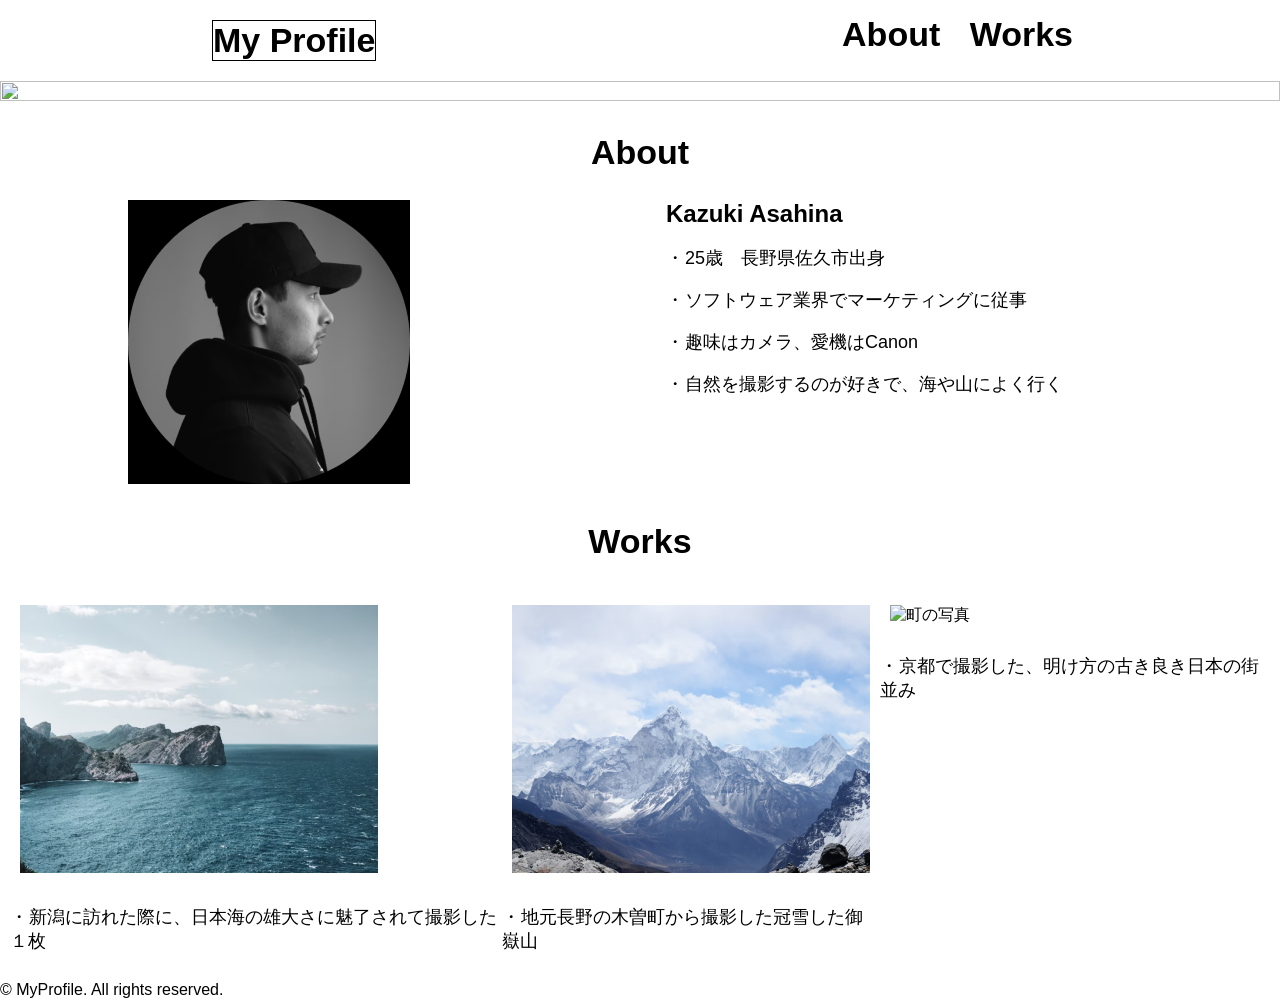
==== html-css-basic-kadai/mosyarennsyu/kadai_001/index.html @ acda4ffe "Add files via upload" ====
<!DOCTYPE html>
<html>
<head>
  <title>MyProfile</title>
  <meta charset="UTF-8">
  <meta name="description" content="">
  <meta name="viewport" content="width=device-width, initial-scale=1.0">
  <link rel="stylesheet" href="style.css">
</head>
<body>
  <header>
    <h1 class="tittle">My Profile</h1>

    <nav id="nav-pc">
      <a href="index.html#ABOUT">About</a>
      <a href="index.html#WORKS">Works</a>
    </nav>
  </header>

  <main>
    <section id="main-visual">
      <img src="images/main.png" ait="カメラの写真">
    </section>

    <h2 class="index-h2">About</h2>

    <section id="ABOUT">
      <div id="picture">
        <div>
          <img id="picture-photo" src="images/about.png" alt="本人の写真">

        </div>
      </div>

        <div id="Profile">
          <div class="name">Kazuki Asahina</div>
          <p>25歳　長野県佐久市出身</p>
          <p>ソフトウェア業界でマーケティングに従事</p>
          <p>趣味はカメラ、愛機はCanon</p>
          <p>自然を撮影するのが好きで、海や山によく行く</p>
        </div>

    </section>

    <h3 class="index-h2">Works</h3>

    <section id="WORKS">
      <div class="view-pictures">
        <div>
          <img id="view-picture" src="images/works1.png" alt="海の写真">
          <p>新潟に訪れた際に、日本海の雄大さに魅了されて撮影した１枚</p>
        </div>

        <div>
          <img id="view-picture" src="images/works2.png" alt="山の写真">
          <p>地元長野の木曽町から撮影した冠雪した御嶽山</p>
        </div>

        <div>
          <img id="view-picture" src="images/works3.png" alt="町の写真">
          <p>京都で撮影した、明け方の古き良き日本の街並み</p>
        </div>
      </div>
    </section>

    <footer>
      <span id="copyspan">© MyProfile. All rights reserved.</span>
    </footer>
  </main>

</body>
</html>
---- html-css-basic-kadai/mosyarennsyu/kadai_001/style.css ----
body{
  font-family: "Noto Sans Japanese", sans-serif;
}

body{
  margin: 0 ;
}

header{
  display: flex;
  justify-content: space-between;
  margin-left: 15%;
  margin-right: 15%;

}

h1{
  font-weight: bold;
  font-size: 34px;
  margin: 20px;
  border: 1px solid black;
}

#nav-pc{
  font-size: 34px;
  padding: 15px;
}

#nav-pc > a{
  text-decoration: none;
  margin-left: 20px;
}

#nav-pc > a:link{
  color: black;
  font-weight: bold;
}

#main-visual{
  position: relative;


}
#main-visual > img{
  margin-left: auto;
  margin-right: auto;
    width: 100%;
  height: 100%;
}

.index-h2{
  font-size: 34px;
  text-align: center;
  font-weight: bold;
}

#ABOUT{
  width: 100%;
  margin-left: auto;
  margin-right: auto;
  display: flex;
}

#picture{
  top: 30px;
  left: 0;
  padding-right: 10%;
  padding-left: 10%;
}

#Profile{
  top: 30px;
  right: 0;
  padding-left: 10%;
  padding-right: 10%;
}
.name{
  font-weight: bold;
  font-size: 24px;
}

p{
  font-size: 18px;
}

p::before{
  content: "・";
  margin-right: 1px;
}

#WORKS{
  margin-left: auto;
  margin-right: auto;
  width: 100%;
}

.view-pictures{
  display: flex;
  margin: 10px;

}

#view-picture{
  margin: 10px;
}

#copyspan{
  margin-left: auto;
  margin-right: auto;
}
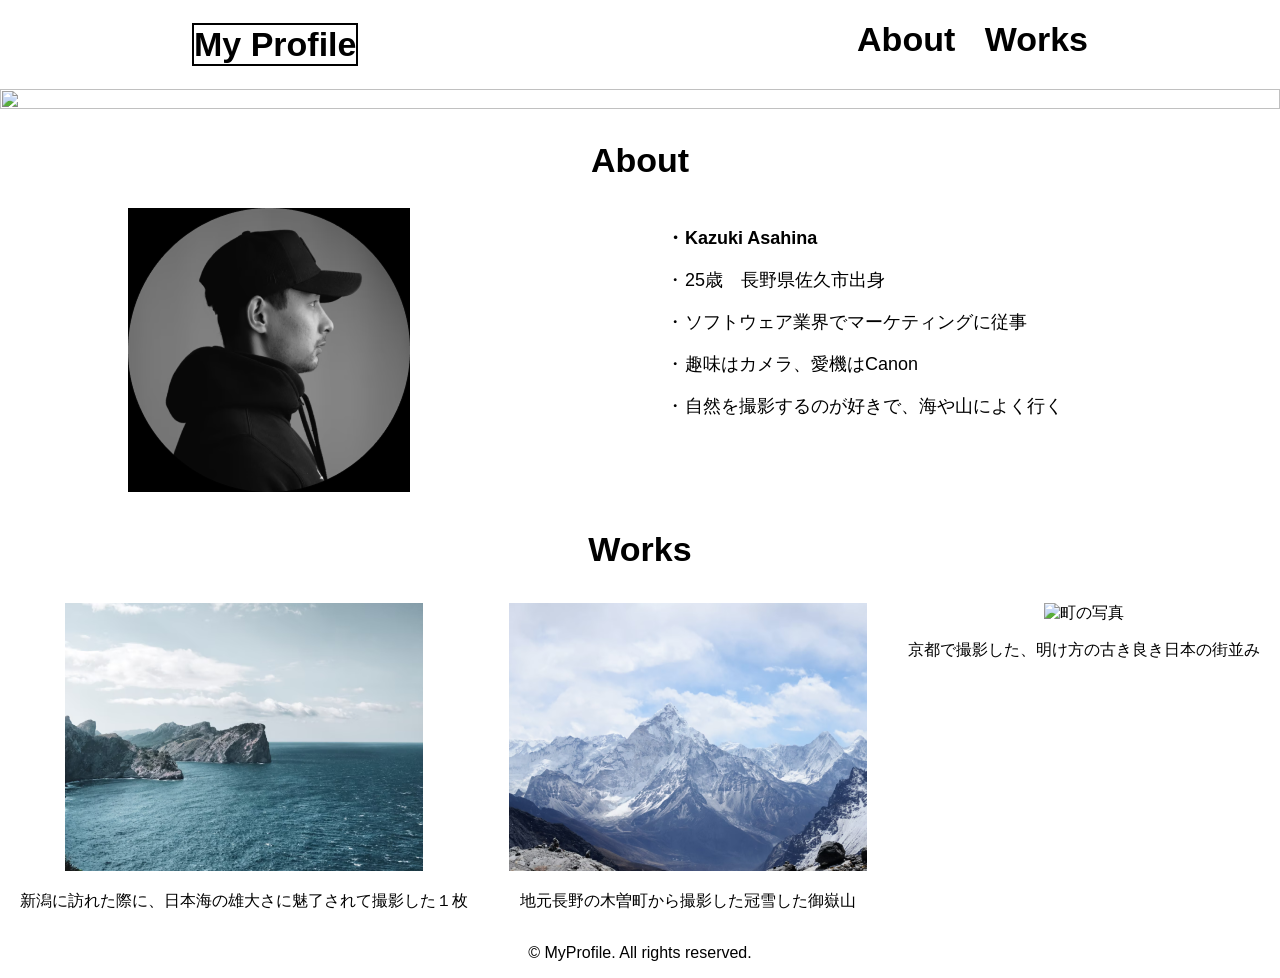
==== commit 416204ef: "Add files via upload" ====
--- a/html-css-basic-kadai/mosyarennsyu/kadai_001/index.html
+++ b/html-css-basic-kadai/mosyarennsyu/kadai_001/index.html
@@ -33,7 +33,7 @@
       </div>
 
         <div id="Profile">
-          <div class="name">Kazuki Asahina</div>
+          <p class="name">Kazuki Asahina</p>
           <p>25歳　長野県佐久市出身</p>
           <p>ソフトウェア業界でマーケティングに従事</p>
           <p>趣味はカメラ、愛機はCanon</p>
@@ -64,7 +64,7 @@
     </section>
 
     <footer>
-      <span id="copyspan">© MyProfile. All rights reserved.</span>
+      <p id="copyspan">© MyProfile. All rights reserved.</p>
     </footer>
   </main>
 
--- a/html-css-basic-kadai/mosyarennsyu/kadai_001/style.css
+++ b/html-css-basic-kadai/mosyarennsyu/kadai_001/style.css
@@ -18,13 +18,12 @@
 h1{
   font-weight: bold;
   font-size: 34px;
-  margin: 20px;
-  border: 1px solid black;
+  border: 2px solid black;
 }
 
 #nav-pc{
   font-size: 34px;
-  padding: 15px;
+  margin-top: 20px;
 }
 
 #nav-pc > a{
@@ -80,32 +79,43 @@
   font-size: 24px;
 }
 
-p{
+#Profile > p{
   font-size: 18px;
 }
 
-p::before{
+#Profile > p::before{
   content: "・";
   margin-right: 1px;
 }
 
 #WORKS{
-  margin-left: auto;
-  margin-right: auto;
+
   width: 100%;
+ 
 }
 
 .view-pictures{
   display: flex;
-  margin: 10px;
+  text-align: center;
+  justify-content: space-around;
 
 }
 
-#view-picture{
-  margin: 10px;
+#vie-picture{
+  margin: 0 20px;
 }
 
+
 #copyspan{
-  margin-left: auto;
-  margin-right: auto;
+  text-align: center;
 }
+
+@media screen and (max-width: 768px) {
+  #ABOUT{
+    flex-direction: column;
+  }
+  
+  .view-pictures{
+    flex-direction: column;
+  }
+}
